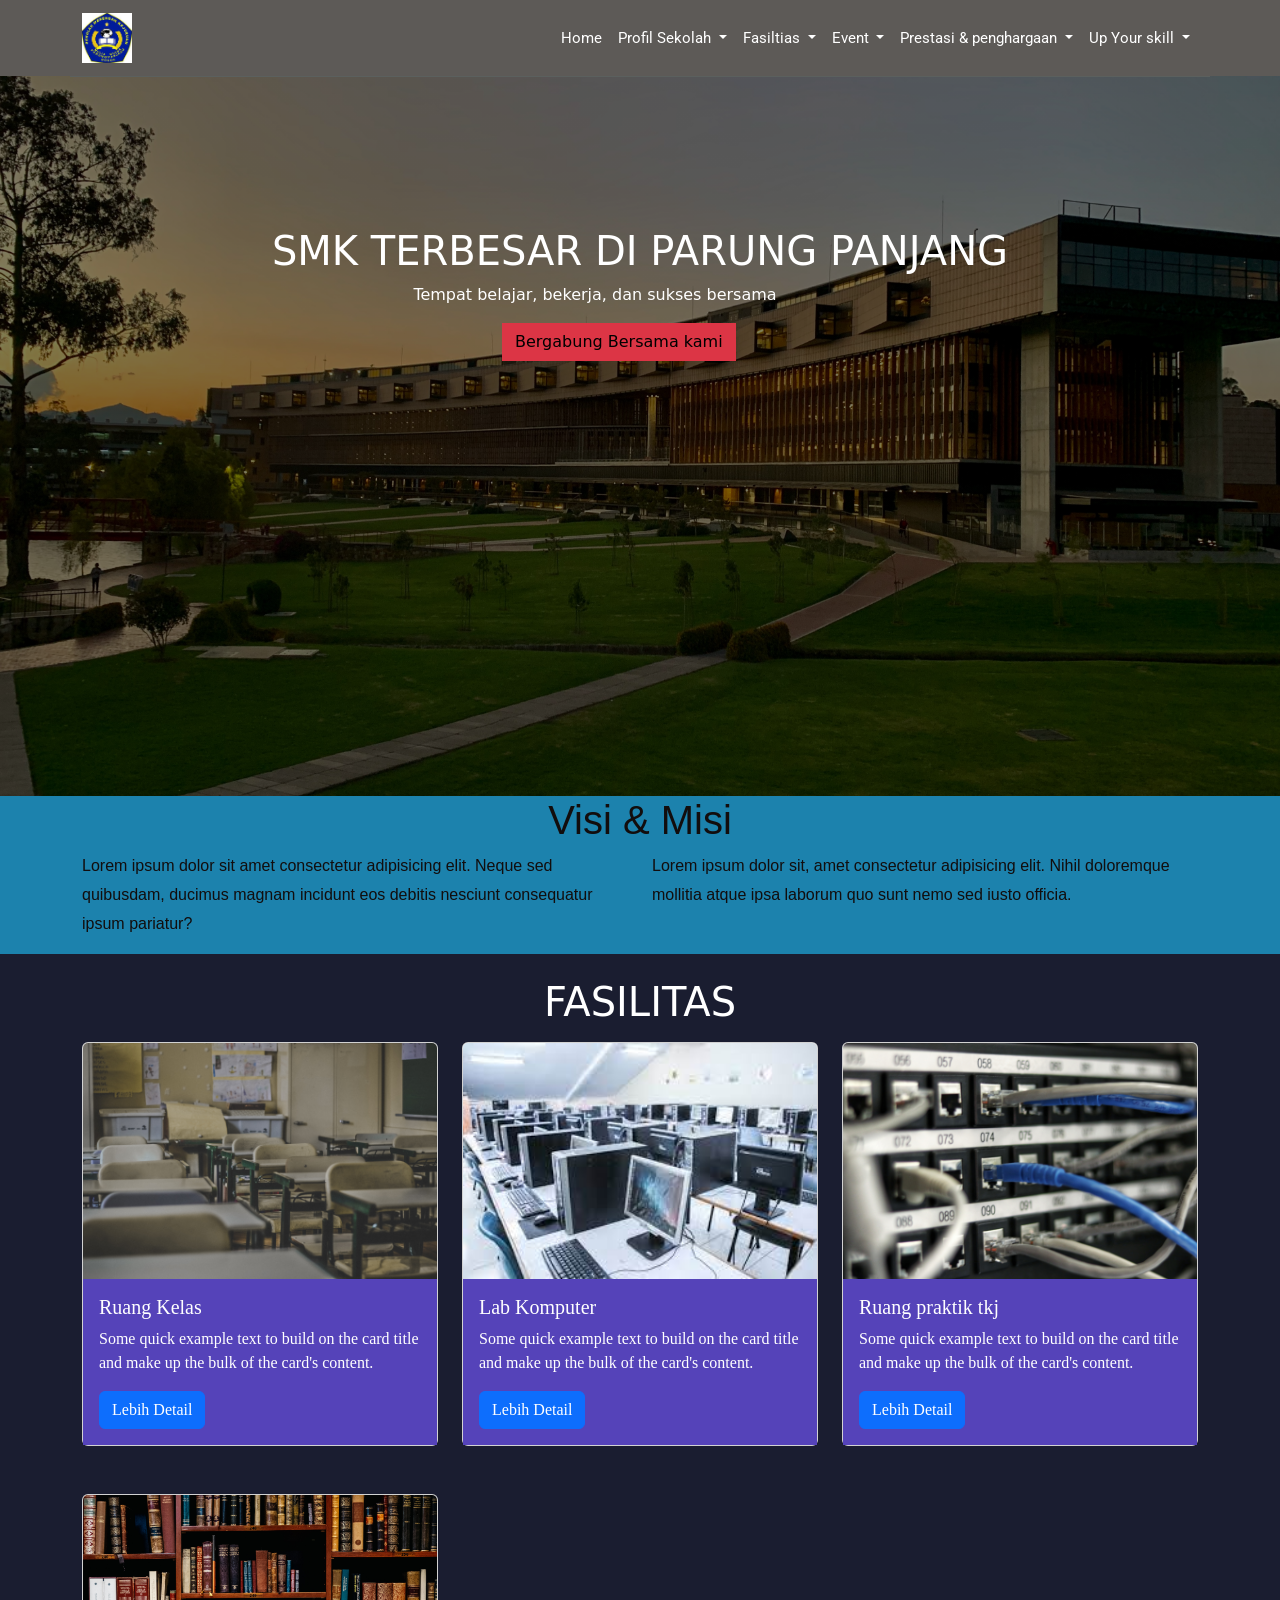
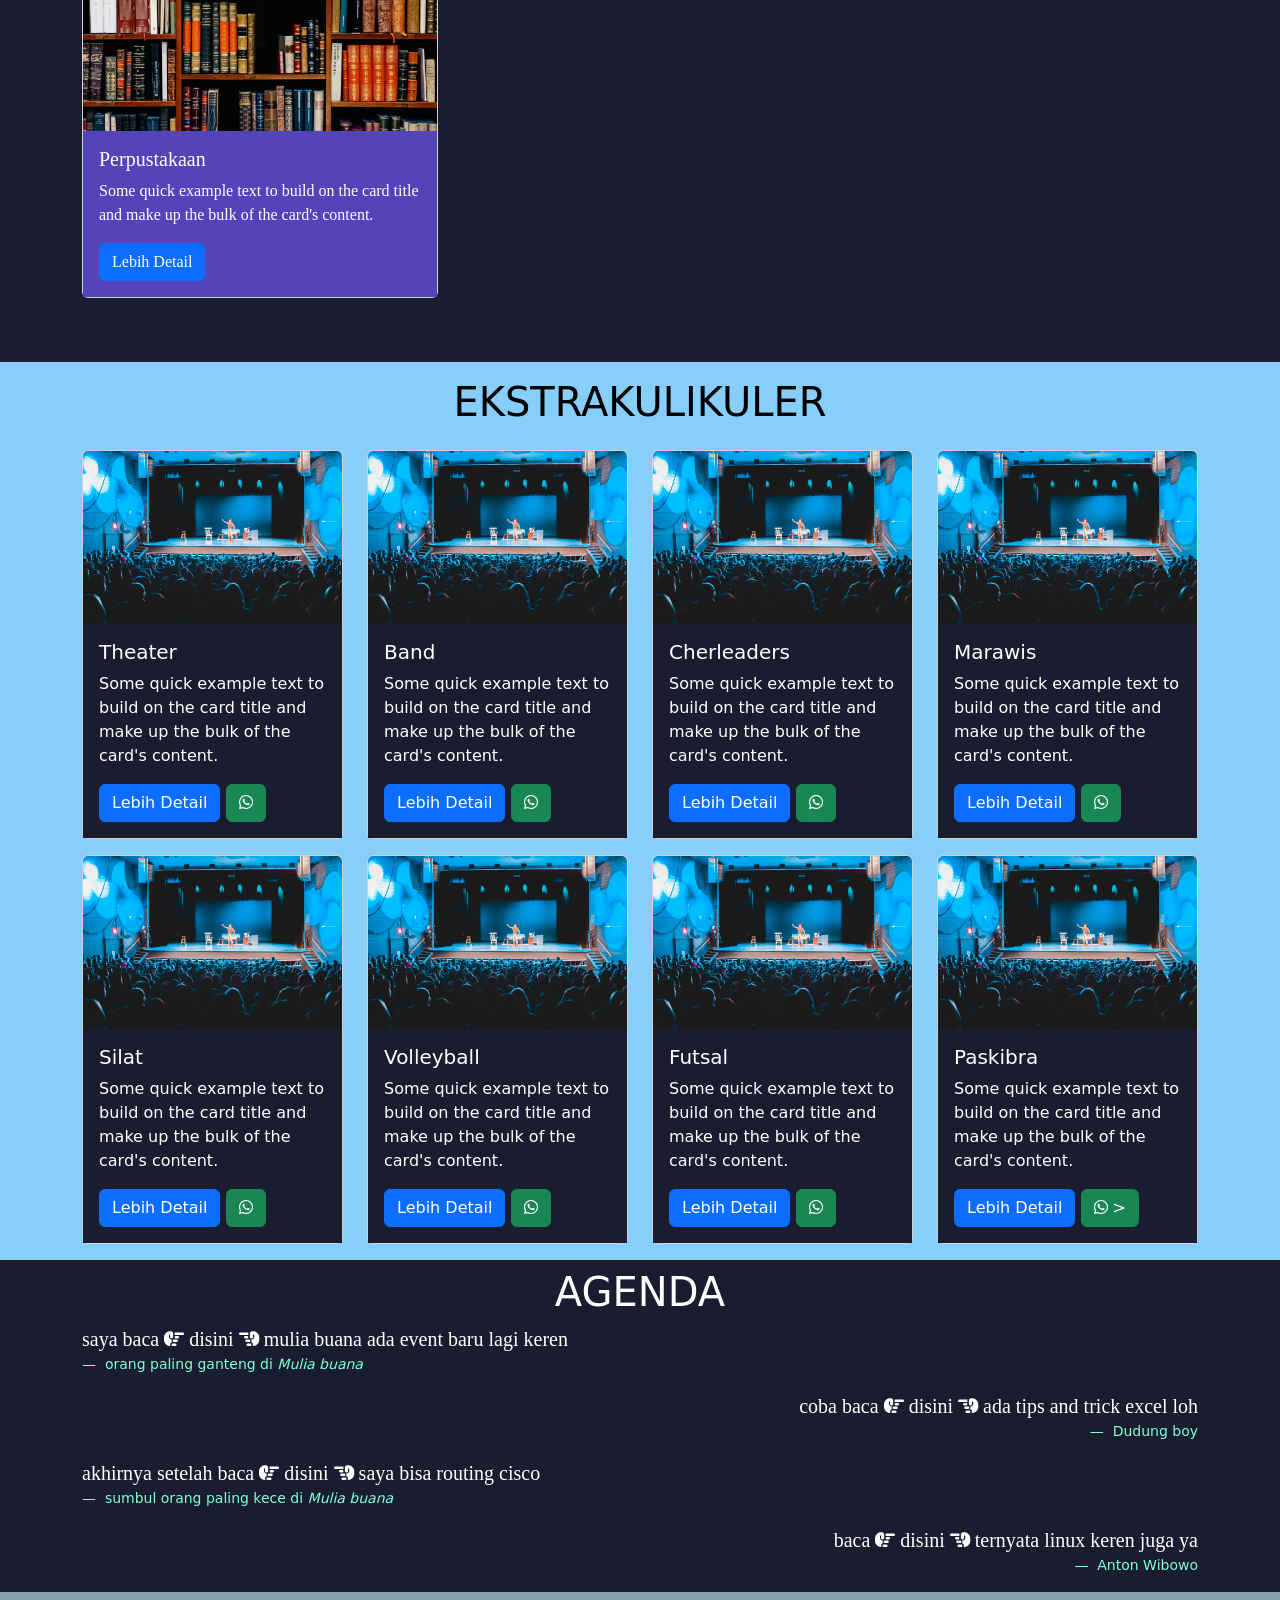
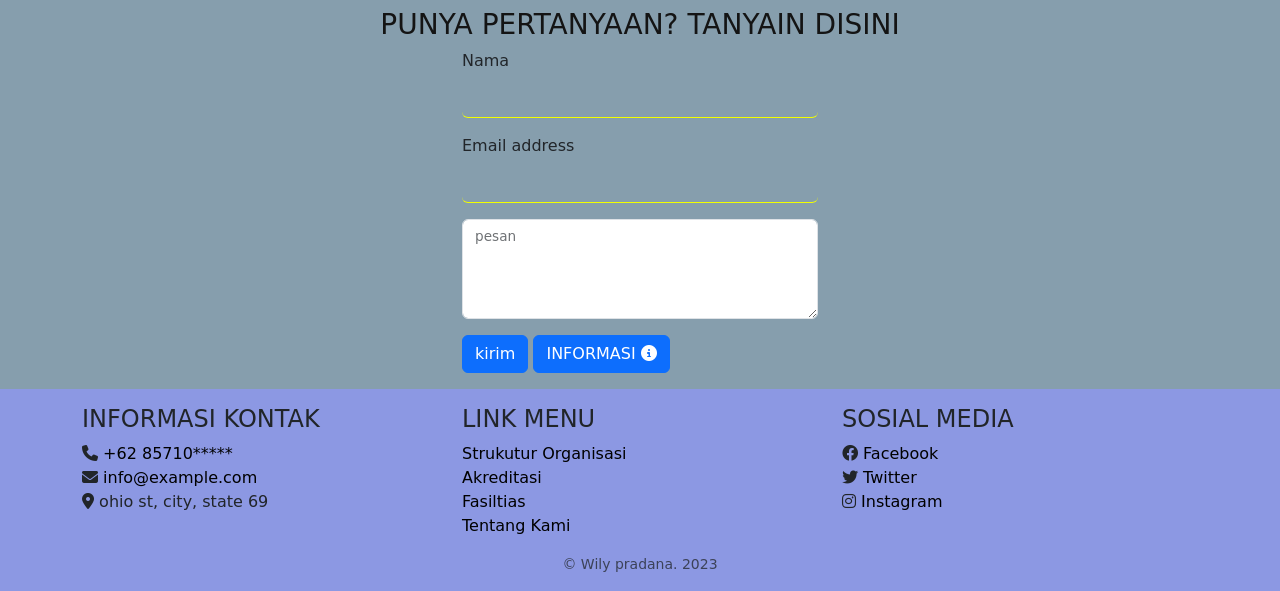
==== html/index.html @ bdd9d616 "first commit" ====
<!DOCTYPE html>
<html lang="en">
  <head>
    <meta charset="utf-8" />
    <meta name="viewport" content="width=device-width, initial-scale=1" />
    <link rel="stylesheet" href="../" />
    <link
      rel="stylesheet"
      href="../css/fontawesome-free-6.2.1-web/css/all.min.css"
    />
    <script
      src="https://cdn.jsdelivr.net/npm/bootstrap@5.3.0-alpha1/dist/js/bootstrap.bundle.min.js"
      integrity="sha384-w76AqPfDkMBDXo30jS1Sgez6pr3x5MlQ1ZAGC+nuZB+EYdgRZgiwxhTBTkF7CXvN"
      crossorigin="anonymous"
    ></script>
    <link
    href="https://cdn.jsdelivr.net/npm/bootstrap@5.3.0-alpha1/dist/css/bootstrap.min.css"
    rel="stylesheet"
    integrity="sha384-GLhlTQ8iRABdZLl6O3oVMWSktQOp6b7In1Zl3/Jr59b6EGGoI1aFkw7cmDA6j6gD"
    crossorigin="anonymous"
  />
  <link rel="stylesheet" href="../css/index.css" />
 <link rel="shortcut icon" href="../eskul/logo.jpeg" type="image/x-icon">
    <title>SMK Mulia Buana</title>

  </head>
  <body>
    <nav
      class="navbar navbar-expand-lg"
      style="background-color: rgb(93, 90, 87)"
    >
      <div class="container">
        <a class="navbar-brand" href="#">
          <img src="../eskul/logo.jpeg" alt="" />
        </a>
        <button
          class="navbar-toggler"
          type="button"
          data-bs-toggle="collapse"
          data-bs-target="#navbarSupportedContent"
          aria-controls="navbarSupportedContent"
          aria-expanded="false"
          aria-label="Toggle navigation"
        >
          <span class="navbar-toggler-icon"></span>
        </button>
        <div class="collapse navbar-collapse" id="navbarSupportedContent">
          <ul class="navbar-nav ms-auto mb-2 mb-lg-0">
            <li class="nav-item">
              <a
                class="nav-link active"
                aria-current="page"
                href="#"
                style="color: rgb(255, 255, 255)"
                >Home</a
              >
            </li>
            <li class="nav-item dropdown" s>
              <a
                class="nav-link dropdown-toggle"
                href="#"
                role="button"
                data-bs-toggle="dropdown"
                aria-expanded="false"
              >
                Profil Sekolah
              </a>
              <ul class="dropdown-menu">
                <li><a class="dropdown-item" href="sejarah.html">Sejarah</a></li>
                <li><a class="dropdown-item" href="visimisi.html">Visi Dan Misi</a></li>
                <li>
                  <a class="dropdown-item" href="demo.html">Struktur Organisasi</a>
                </li>
                <li>
                  <a class="dropdown-item" href="demo.html">Akreditasi</a>
                </li>
              </ul>
            </li>
            <li class="nav-item dropdown">
              <a
                class="nav-link dropdown-toggle"
                href="#"
                role="button"
                data-bs-toggle="dropdown"
                aria-expanded="false"
              >
                Fasiltias
              </a>
              <ul class="dropdown-menu">
                <li><a class="dropdown-item" href="sejarah.html">Ruang Kelas</a></li>
                <li><a class="dropdown-item" href="demo.html">Laboratorium</a></li>
                <li><a class="dropdown-item" href="demo.html">Perpustakaan</a></li>
              </ul>
            </li>
            <li class="nav-item dropdown">
              <a
                class="nav-link dropdown-toggle"
                href="#"
                role="button"
                data-bs-toggle="dropdown"
                aria-expanded="false"
              >
                Event
              </a>
              <ul class="dropdown-menu">
                <li><a class="dropdown-item" href="demo.html">Agenda</a></li>
                <li><a class="dropdown-item" href="demo.html">Galeri</a></li>
              </ul>
            </li>
            <li class="nav-item dropdown">
              <a
                class="nav-link dropdown-toggle"
                href="#"
                role="button"
                data-bs-toggle="dropdown"
                aria-expanded="false"
              >
                Prestasi & penghargaan
              </a>
              <ul class="dropdown-menu">
                <li><a class="dropdown-item" href="eskul.html">Ekstrakulikuler</a></li>
                <li><a class="dropdown-item" href="demo.html">trophy</a></li>
              </ul>
            </li>

            <li class="nav-item dropdown">
              <a
                class="nav-link dropdown-toggle"
                href="#"
                role="button"
                data-bs-toggle="dropdown"
                aria-expanded="false"
              >
                Up Your skill
              </a>
              <ul class="dropdown-menu">
                <li><a class="dropdown-item" href="demo.html">Akuntasi</a></li>
                <li><a class="dropdown-item" href="demo.html">OTKP</a></li>
                <li><a class="dropdown-item" href="demo.html">TKJ</a></li>
                <li><a class="dropdown-item" href="demo.html">TAV</a></li>
              </ul>
            </li>
          </ul>
        </div>
      </div>
    </nav>
    <!-- akhir navbar -->
    <!-- awal banner -->
    <div class="container-fluid utamaBanner">
      <div class="container kontenBanner">
        <h1 class="text-center">SMK TERBESAR DI PARUNG PANJANG</h1>

        <p class="text-center">Tempat belajar, bekerja, dan sukses bersama</p>
        <button type="button" class="btn btn-danger">
          Bergabung Bersama kami
        </button>
      </div>
    </div>
    <!-- akhir banner -->
<!-- awal visi misi -->
<div class="container-fluid visi">
  <div class="container">
 <div class="row text-center">
  <div class="col">
    <h1>Visi & Misi</h1>
  </div>
 </div>
 <div class="row">
  <div class="col misi"><p>Lorem ipsum dolor sit amet consectetur adipisicing elit. Neque sed quibusdam, ducimus magnam incidunt eos debitis nesciunt consequatur ipsum pariatur?</p></div>
  <div class="col misi">Lorem ipsum dolor sit, amet consectetur adipisicing elit. Nihil doloremque mollitia atque ipsa laborum quo sunt nemo sed iusto officia.</div>
 </div>
</div>
</div>
<!-- akhir visi misi -->
    <!-- fasilitas -->
    <div class="container-fluid fasilitas py-3" id="fasilitas">
      <h1 class="text-center p-2" style="color: white">FASILITAS</h1>
      <div class="container kartu">
        <div class="row">
          <div class="col-lg-4 mb-5">
            <div class="card kanan">
              <img src="../img/fasilitas/kelas.jpg" class="card-img-top" alt="..." />
              <div class="card-body">
                <h5 class="card-title">Ruang Kelas</h5>
                <p class="card-text">
                  Some quick example text to build on the card title and make up
                  the bulk of the card's content.
                </p>
                <a href="#" class="btn btn-primary">Lebih Detail</a>
              </div>
            </div>
          </div>
          <div class="col-lg-4 mb-5">
            <div class="card tengah">
              <img src="../img/fasilitas/lab.jpeg" class="card-img-top" alt="..." />
              <div class="card-body">
                <h5 class="card-title">Lab Komputer</h5>
                <p class="card-text">
                  Some quick example text to build on the card title and make up
                  the bulk of the card's content.
                </p>
                <a href="#" class="btn btn-primary">Lebih Detail</a>
              </div>
            </div>
          </div>
          <div class="col-lg-4 mb-5">
            <div class="card kiri">
              <img src="../img/fasilitas/server.jpg" class="card-img-top" alt="..." />
              <div class="card-body">
                <h5 class="card-title">Ruang praktik tkj</h5>
                <p class="card-text">
                  Some quick example text to build on the card title and make up
                  the bulk of the card's content.
                </p>
                <a href="#" class="btn btn-primary">Lebih Detail</a>
              </div>
            </div>
          </div>
          <div class="col-lg-4 mb-5">
            <div class="card kiri">
              <img src="../img/fasilitas/perpus.jpg" class="card-img-top" alt="..." />
              <div class="card-body">
                <h5 class="card-title">Perpustakaan</h5>
                <p class="card-text">
                  Some quick example text to build on the card title and make up
                  the bulk of the card's content.
                </p>
                <a href="#" class="btn btn-primary">Lebih Detail</a>
              </div>
            </div>
          </div>
        </div>
      </div>
    </div>
    <!-- akhir fasilitas -->

    <!-- awal eskul -->
    <div class="container-fluid eskul py-3">
      <h1 class="text-center";>EKSTRAKULIKULER</h1>
      <div class="container">
        <div class="row">
          <div class="col-lg-3 col-sm-2 mt-3 ">
            <div class="card">
              <img src="../eskul/theater.jpg" class="card-img-top" alt="..." />
              <div class="card-body">
                <h5 class="card-title">Theater</h5>
                <p class="card-text">
                  Some quick example text to build on the card title and make up
                  the bulk of the card's content.
                </p>
                <a href="#" class="btn btn-primary">Lebih Detail</a>
                <a href="#" class="btn btn-success"
                  ><i class="fa-brands fa-whatsapp"></i
                ></a>
              </div>
            </div>
          </div>
          <div class="col-lg-3 col-sm-2 mt-3 ">
            <div class="card">
              <img src="../eskul/theater.jpg" class="card-img-top" alt="..." />
              <div class="card-body">
                <h5 class="card-title">Band</h5>
                <p class="card-text">
                  Some quick example text to build on the card title and make up
                  the bulk of the card's content.
                </p>
                <a href="#" class="btn btn-primary">Lebih Detail</a>
                <a href="#" class="btn btn-success"
                  ><i class="fa-brands fa-whatsapp"></i
                ></a>
              </div>
            </div>
          </div>
          <div class="col-lg-3 col-sm-2 mt-3 ">
            <div class="card">
              <img src="../eskul/theater.jpg" class="card-img-top" alt="..." />
              <div class="card-body">
                <h5 class="card-title">Cherleaders</h5>
                <p class="card-text">
                  Some quick example text to build on the card title and make up
                  the bulk of the card's content.
                </p>
                <a href="#" class="btn btn-primary">Lebih Detail</a>
                <a href="#" class="btn btn-success"
                  ><i class="fa-brands fa-whatsapp"></i
                ></a>
              </div>
            </div>
          </div>
          <div class="col-lg-3 col-sm-2 mt-3 ">
            <div class="card">
              <img src="../eskul/theater.jpg" class="card-img-top" alt="..." />
              <div class="card-body">
                <h5 class="card-title">Marawis</h5>
                <p class="card-text">
                  Some quick example text to build on the card title and make up
                  the bulk of the card's content.
                </p>
                <a href="#" class="btn btn-primary">Lebih Detail</a>
                <a href="#" class="btn btn-success"
                  ><i class="fa-brands fa-whatsapp"></i
                ></a>
              </div>
            </div>
          </div>
          <div class="col-lg-3 mt-3 ">
            <div class="card ilang">
              <img src="../eskul/theater.jpg" class="card-img-top" alt="..." />
              <div class="card-body">
                <h5 class="card-title">Silat</h5>
                <p class="card-text">
                  Some quick example text to build on the card title and make up
                  the bulk of the card's content.
                </p>
                <a href="#" class="btn btn-primary">Lebih Detail</a>
                <a href="#" class="btn btn-success"
                  ><i class="fa-brands fa-whatsapp"></i
                ></a>
              </div>
            </div>
          </div>
          <div class="col-lg-3 mt-3 ">
            <div class="card ilang">
              <img src="../eskul/theater.jpg" class="card-img-top" alt="..." />
              <div class="card-body">
                <h5 class="card-title">Volleyball</h5>
                <p class="card-text">
                  Some quick example text to build on the card title and make up
                  the bulk of the card's content.
                </p>
                <a href="#" class="btn btn-primary">Lebih Detail</a>
                <a href="#" class="btn btn-success"
                  ><i class="fa-brands fa-whatsapp"></i
                ></a>
              </div>
            </div>
          </div>
          <div class="col-lg-3 mt-3 ">
            <div class="card ilang">
              <img src="../eskul/theater.jpg" class="card-img-top" alt="..." />
              <div class="card-body">
                <h5 class="card-title">Futsal</h5>
                <p class="card-text">
                  Some quick example text to build on the card title and make up
                  the bulk of the card's content.
                </p>
                <a href="#" class="btn btn-primary">Lebih Detail</a>
                <a href="#" class="btn btn-success"
                  ><i class="fa-brands fa-whatsapp"></i
                ></a>
              </div>
            </div>
          </div>
          <div class="col-lg-3 mt-3 ">
            <div class="card ilang">
              <img src="../eskul/theater.jpg" class="card-img-top" alt="..." />
              <div class="card-body">
                <h5 class="card-title">Paskibra</h5>
                <p class="card-text">
                  Some quick example text to build on the card title and make up
                  the bulk of the card's content.
                </p>
                <a href="#" class="btn btn-primary">Lebih Detail</a>
                <a href="#" class="btn btn-success"
                  ><i class="fa-brands fa-whatsapp"></i>
                ></a>
              </div>
            </div>
          </div>
        </div>
      </div>
      <a href="#" class="btn btn-warning ada">Lebih Lengkap</a>
    </div>
    <!--akhir eskul  -->
    <!-- awal berita -->
    <div class="container-fluid berita pt-2">
      <h1 class="text-center">AGENDA</h1>
      <div class="container">
        <div class="row">
          <div class="col-lg-12">
            <figure>
              <blockquote class="blockquote">
                <p>saya baca <i class="fa-solid fa-hand-point-right"></i> <span class="disini"><a href="#">disini</a></span> <i class="fa-solid fa-hand-point-left"></i> mulia buana ada event baru lagi keren</p>
              </blockquote>
              <figcaption class="blockquote-footer">
                orang paling ganteng di <cite title="Source Title"> Mulia buana</cite>
              </figcaption>
            </figure>
          </div>
          <div class="col-lg-12 text-end">
            <figure>
              <blockquote class="blockquote">
                <p>coba baca <i class="fa-solid fa-hand-point-right"></i> <span class="disini"><a href="#">disini</a></span> <i class="fa-solid fa-hand-point-left"></i> ada tips and trick excel loh</p>
              </blockquote>
              <figcaption class="blockquote-footer">
                Dudung boy <cite title="Source Title"> </cite>
              </figcaption>
            </figure>
          </div>
          <div class="col-lg-12">
            <figure>
              <blockquote class="blockquote">
                <p>akhirnya setelah baca <i class="fa-solid fa-hand-point-right"></i> <span class="disini"><a href="#">disini</a></span> <i class="fa-solid fa-hand-point-left"></i> saya bisa routing cisco</p>
              </blockquote>
              <figcaption class="blockquote-footer">
                sumbul orang paling kece di<cite title="Source Title"> Mulia buana</cite>
              </figcaption>
            </figure>
          </div>
          <div class="col-lg-12 text-end">
            <figure>
              <blockquote class="blockquote">
                <p>baca <i class="fa-solid fa-hand-point-right"></i> <span class="disini"><a href="#">disini</a></span> <i class="fa-solid fa-hand-point-left"></i> ternyata linux keren juga ya</p>
              </blockquote>
              <figcaption class="blockquote-footer">
                Anton Wibowo <cite title="Source Title"></cite>
              </figcaption>
            </figure>
          </div>
        </div> 
      </div>
      </div>
    </div>
    <!-- akhir berita -->
    <!-- awal form -->
    <div class="container-fluid kontak py-3">
      <h3 class="text-center">PUNYA PERTANYAAN? TANYAIN DISINI</h3>
      
      <div class="container isikontak">
        <div class="row">
          <div class="col-lg">
            <div class="alert alert-warning alert-dismissible fade show d-none my-alert" role="alert">
  <strong>Terima kasih!</strong> pesan sudah terkirim.
  <button type="button" class="btn-close" data-bs-dismiss="alert" aria-label="Close"></button>
</div>
          </div>
        </div>
        <div class="row">
          <div class="col-lg-4 m-auto">
            <form name="cs-contact-form">
              <div class="mb-3 field-nama">
                <label for="exampleInputnama" class="form-label">Nama</label>
                <input type="text" class="form-control " id="exampleInputname" aria-describedby="name" name="nama">
              </div>
              <div class="mb-3 field-nama">
                <label for="exampleInputEmail1" class="form-label">Email address</label>
                <input type="email" class="form-control" id="exampleInputEmail1" aria-describedby="emailHelp" name="email">
              </div>
              <div class="mb-3">
                <div class="form-floating">
                  <textarea class="form-control" id="floatingTextarea2" style="height: 100px" name="pesan"></textarea>
                  <label for="floatingTextarea2">pesan</label>
                </div>
                </div>
                <button class="btn btn-primary btn-kirim" type="submit">kirim</button>
                <button class="btn btn-primary btn-loading d-none" type="button" disabled>
                  Loading...
                  <span class="spinner-border spinner-border-sm" role="status" aria-hidden="true"></span>
                </button>
                <!-- Button trigger modal -->
<button type="button" class="btn btn-primary" data-bs-toggle="modal" data-bs-target="#exampleModal">
  INFORMASI <i class="fa-solid fa-circle-info"></i>
</button>

<!-- Modal -->
<div class="modal fade" id="exampleModal" tabindex="-1" aria-labelledby="exampleModalLabel" aria-hidden="true">
  <div class="modal-dialog">
    <div class="modal-content">
      <div class="modal-header">
        <h1 class="modal-title fs-5" id="exampleModalLabel">Informasi</h1>
        <button type="button" class="btn-close" data-bs-dismiss="modal" aria-label="Close"></button>
      </div>
      <div class="modal-body">
        <ul class="list-group list-group-flush">
          <li class="list-group-item">TANYAKAN DENGAN JELAS TANPA RAGU</li>
          <li class="list-group-item">JIKA MEMPUNYAI MASALAH JELASKAN DENGAN JELAS</li>
          <li class="list-group-item">CANTUMKAN EMAIL DENGAN JELAS KARENA JAWABAN AKAN DIKIRIM VIA EMAIL</li>
          <li class="list-group-item">JAM KERJA 24 JAM</li>
          <li class="list-group-item">SIAPA YANG MENJAWAB?OSIS</li>
        </ul>
      </div>
      <div class="modal-footer">
        <button type="button" class="btn btn-secondary" data-bs-dismiss="modal">Close</button>
        
      </div>
    </div>
  </div>
</div>
            </form>
          </div>
        </div>
      </div>
    </div>
    <!-- akhir form -->
    <!-- footer -->
    <footer class="py-3 kaki" >
      <div class="container footer">
        <div class="row">
          <div class="col-md-4">
            <h4 class="text-uppercase">Informasi Kontak</h4>
            <ul class="list-unstyled">
              <li>
                <i class="fas fa-phone"></i>
                <a href="tel:+1234567890">+62 85710*****</a>
              </li>
              <li>
                <i class="fas fa-envelope"></i>
                <a href="mailto:info@example.com">info@example.com</a>
              </li>
              <li>
                <i class="fas fa-map-marker-alt"></i>
                ohio st, city, state 69
              </li>
            </ul>
          </div>
          <div class="col-md-4">
            <h4 class="text-uppercase">Link Menu</h4>
            <ul class="list-unstyled">
              <li>
                <a href="#">Strukutur Organisasi</a>
              </li>
              <li>
                <a href="#">Akreditasi</a>
              </li>
              <li>
                <a href="#fasilitas">Fasiltias</a>
              </li>
              <li>
                <a href="#">Tentang Kami</a>
              </li>
            </ul>
          </div>
          <div class="col-md-4">
            <h4 class="text-uppercase">Sosial Media</h4>
            <ul class="list-unstyled">
              <li>
                <i class="fab fa-facebook"></i>
                <a href="#">
                   Facebook
                </a>
              </li>
              <li>
                <i class="fab fa-twitter"></i>
                <a href="#">
                   Twitter
                </a>
              </li>
              <li>
                <i class="fab fa-instagram"></i>
                <a href="#">
                   Instagram
                </a>
              </li>
            </ul>
          </div>
        </div>
        <div class="text-center">
          <p class="text-muted small mb-0">&copy; Wily pradana. 2023 </p>
        </div>
      </div>
    </footer>
    
    <!-- akhir footer -->

    <!-- script -->
    <script>
      const btnKirim = document.querySelector('.btn-kirim');
      const btnLoading= document.querySelector('.btn-loading');
      const myAlert = document.querySelector('.my-alert')
      const scriptURL = 'https://script.google.com/macros/s/AKfycbx3Kx2Z2QtLa54WOwUj-hLUmAyxTXvFwgtzFiAGGjcuD3e1a_w65rH3fxmzep7qJ-mSJg/exec'
      const form = document.forms['cs-contact-form']
    
      form.addEventListener('submit', e => {
        e.preventDefault()
        // ketika tombol submit di klik
        // tampilkan tombol loading hilangkan tombol kirim
        btnLoading.classList.toggle('d-none');
        btnKirim.classList.toggle('d-none');

        fetch(scriptURL, { method: 'POST', body: new FormData(form)})
          .then(response => {
            btnLoading.classList.toggle('d-none');
        btnKirim.classList.toggle('d-none');
        // tampilkan alert
        myAlert.classList.toggle('d-none');
        form.reset();
            console.log('Success!', response)
          })
          .catch(error => console.error('Error!', error.message))
      })


    </script>
    <!-- akhir script -->
  </body>
</html>
---- css/index.css ----
@import url("https://fonts.googleapis.com/css2?family=Roboto:wght@300&display=swap");
@keyframes kanan {
  0%,
  100% {
    transform: translateY(0) rotate(0);
    transform-origin: 50% 50%;
  }

  15% {
    transform: translateY(-30px) rotate(6deg);
  }

  30% {
    transform: translateY(15px) rotate(-6deg);
  }

  45% {
    transform: translateY(-15px) rotate(3.6deg);
  }

  60% {
    transform: translateY(9px) rotate(-2.4deg);
  }

  75% {
    transform: translateY(-6px) rotate(1.2deg);
  }
}
@keyframes kiri {
  0%,
  100% {
    transform: translateY(0) rotate(0);
    transform-origin: 50% 50%;
  }

  15% {
    transform: translateY(-30px) rotate(-6deg);
  }

  30% {
    transform: translateY(15px) rotate(6deg);
  }

  45% {
    transform: translateY(-15px) rotate(-3.6deg);
  }

  60% {
    transform: translateY(9px) rotate(2.4deg);
  }

  75% {
    transform: translateY(-6px) rotate(-1.2deg);
  }
}

/* style */

.homeUtama h2 {
  font-family: "Aboreto", cursive;
  color: white;
  font-weight: 200;
  font-size: 30px;
}
.homeUtama h1 {
  font-family: "Aboreto", cursive;
  color: rgb(255, 255, 255);
}

.navbar-brand img {
  width: 50px;
  height: 50px;
}

.visi {
  background-color: #1c82ad;
  color: rgb(18, 13, 13);
  line-height: 1.8;
  font-family: "Oxygen", sans-serif;
}

.navbar {
  font-size: 15px;

  font-family: "Roboto", sans-serif;
}
.navbar ul li a {
  color: white;
}
.navbar .dropdown ul li a {
  color: rgb(255, 255, 255);
}
.navbar .dropdown ul li a:hover {
  color: rgb(36, 36, 36);
}
.utamaBanner {
  height: 80vh;
  background: linear-gradient(rgba(0, 0, 0, 0.5), rgba(0, 0, 0, 0.5)),
    url("../img/banner.jpg");
  background-repeat: no-repeat;
  background-size: cover;
  background-position: center;
}
.dropdown-menu {
  background-color: #5d5a57;
}

.kontenBanner {
  border: 1px rgb(91, 96, 94) solid;
  border-left: none;
  border-right: none;
  border-bottom: none;
  height: 50vh;
}
.kontenBanner h1 {
  color: white;
  margin-top: 150px;
}
.kontenBanner p {
  color: white;
  margin-right: 90px;
}
.kontenBanner .btn {
  color: rgb(0, 0, 0);
  border-radius: 0;
  margin-left: 420px;
}
.kontenBanner .btn:hover {
  color: rgb(255, 255, 255);
  border-radius: 0;
}
.kartu .card .card-body {
  background-color: #5543b9;
  color: white;
  font-family: "Aboreto", cursive;
}
.fasilitas {
  background-color: #1a1d30;
}
.kartu .card .card-body a:hover {
  background-color: rgb(84, 41, 124);
}
.eskul .ada {
  display: none;
}
.eskul {
  background-color: #87cefa;
}
.eskul h1 {
  color: black;
}
.eskul .card .card-body {
  background-color: #1a1d30;
  color: white;
}

.btn.btn-success:hover: {
  content: "WhatsApp";
}

.berita {
  background-color: #1a1d30;
}
.berita h1 {
  color: white;
}

.blockquote p {
  color: white;
  font-family: "Playfair Display", serif;
}
.blockquote .disini a {
  color: rgb(255, 255, 255);
  text-decoration: none;
}
.blockquote .disini a:hover {
  color: rgb(234, 8, 8);
}
.blockquote-footer {
  color: aquamarine;
}
.kontak {
  background-color: #869ead;
}
.kontak h3 {
  color: rgb(20, 20, 20);
}

.list-unstyled a {
  text-decoration: none;
  color: rgb(0, 0, 0);
}

.kontak .isikontak .field-nama input[type="text"] {
  background-color: transparent;
  outline: none;
  border: none;
  border-bottom: 1px solid rgb(242, 255, 0);
  background-color: none;
  font-weight: 700;
  transition: 0.2s;
}
.kontak .isikontak .field-nama input[type="text"]:active,
.kontak .isikontak .field-nama input[type="text"]:focus,
.kontak .isikontak .field-nama input[type="text"]:hover {
  outline: none;
  box-shadow: none;
  border-bottom-color: rgb(0, 0, 0);
}
.kontak .isikontak .field-nama input[type="email"] {
  background-color: transparent;
  outline: none;
  border: none;
  border-bottom: 1px solid rgb(242, 255, 0);
  background-color: none;
  font-weight: 700;
  transition: 0.2s;
}
.kontak .isikontak .field-nama input[type="email"]:active,
.kontak .isikontak .field-nama input[type="email"]:focus,
.kontak .isikontak .field-nama input[type="email"]:hover {
  outline: none;
  box-shadow: none;
  border-bottom-color: rgb(0, 0, 0);
}
.kaki {
  background-color: #8c98e3;
}
/* break point */
/* mobi */
@media only screen and (max-width: 576px) {
  .kontenBanner .btn {
    color: rgb(0, 0, 0);
    border-radius: 0;
    margin-left: 59px;
  }
  .kontenBanner .btn:hover {
    color: rgb(255, 255, 255);
    border-radius: 0;
  }
  .kontenBanner p {
    color: white;
    margin-right: 20px;
  }
  .utamaBanner {
    height: 50vh;
    background: linear-gradient(rgba(0, 0, 0, 0.5), rgba(0, 0, 0, 0.5)),
      url("../img/banner.jpg");
    background-repeat: no-repeat;
    background-size: cover;
    background-position: center;
  }
  .kontenBanner {
    margin-top: -70px;
    border: 1px rgb(91, 96, 94) solid;
    border-left: none;
    border-right: none;
    border-bottom: none;
    height: 50vh;
  }

  .eskul .ilang {
    display: none;
  }
  .eskul .ada {
    display: block;
  }
}
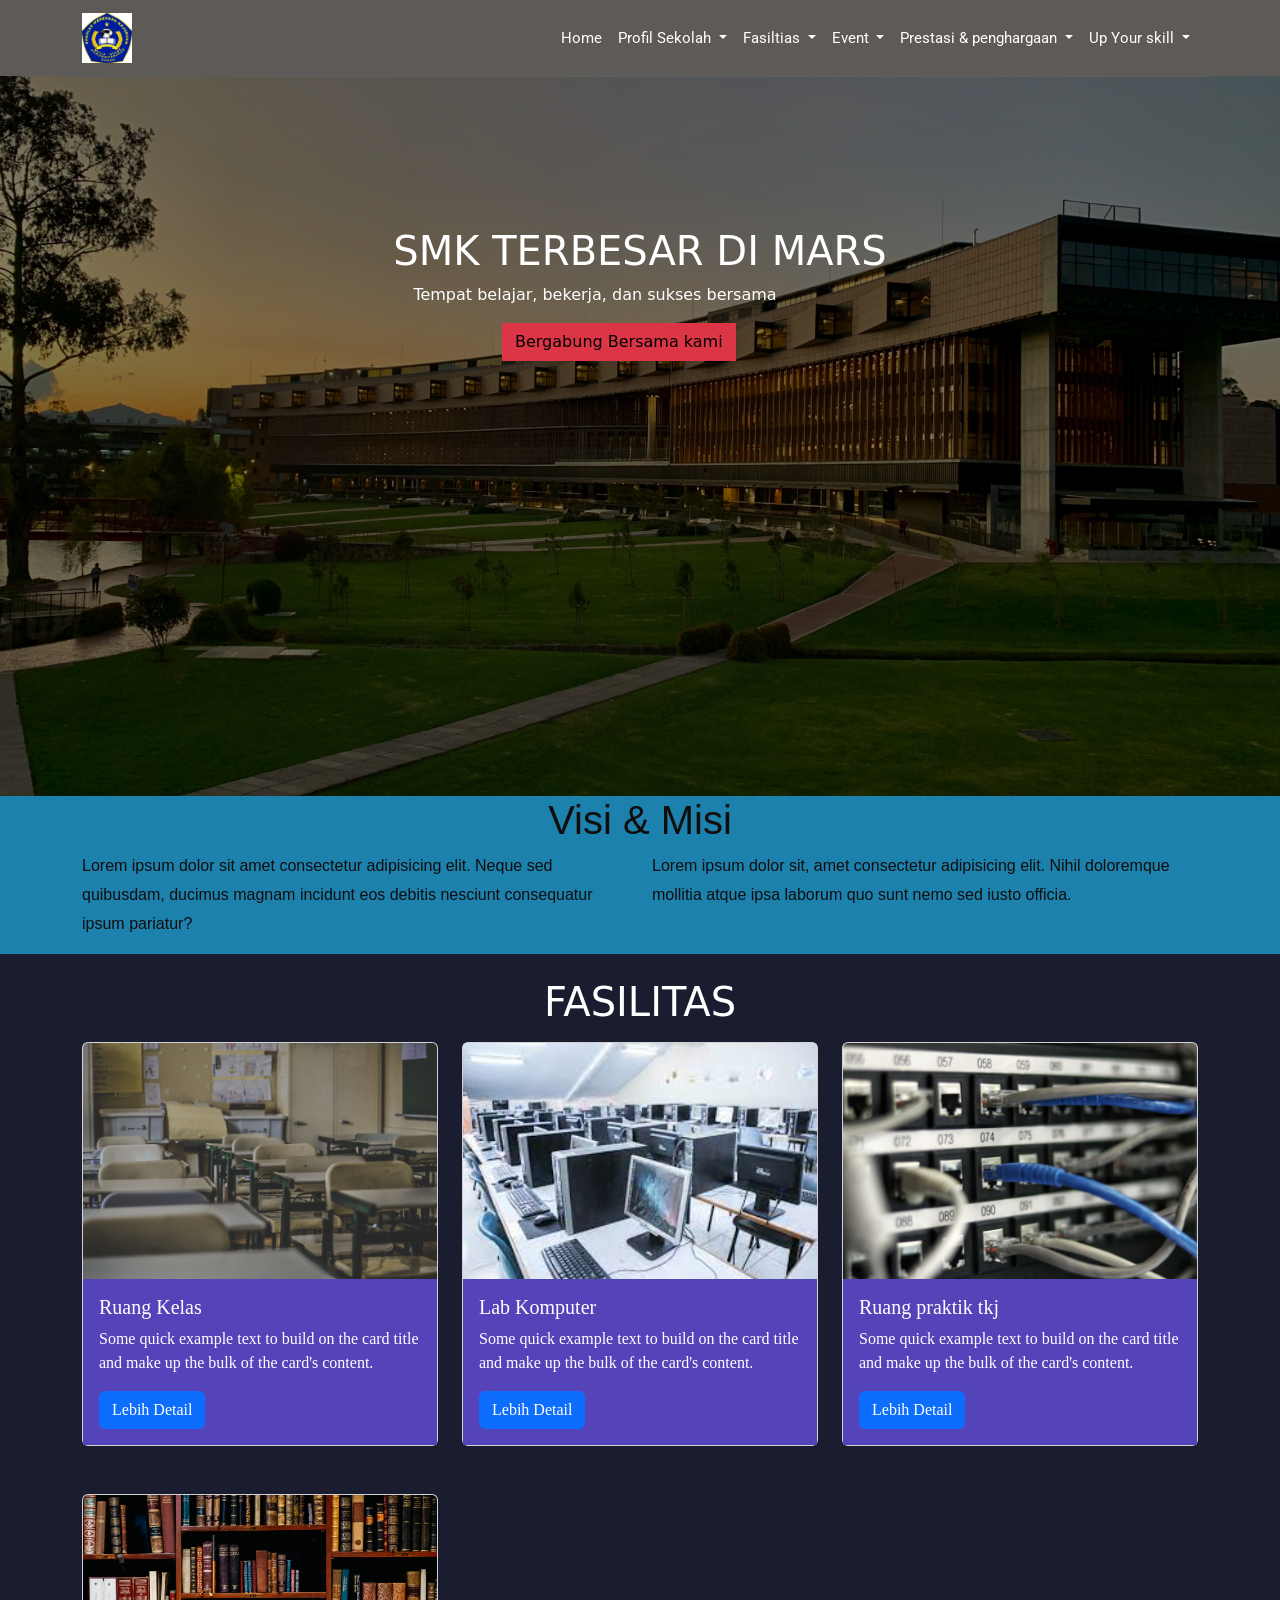
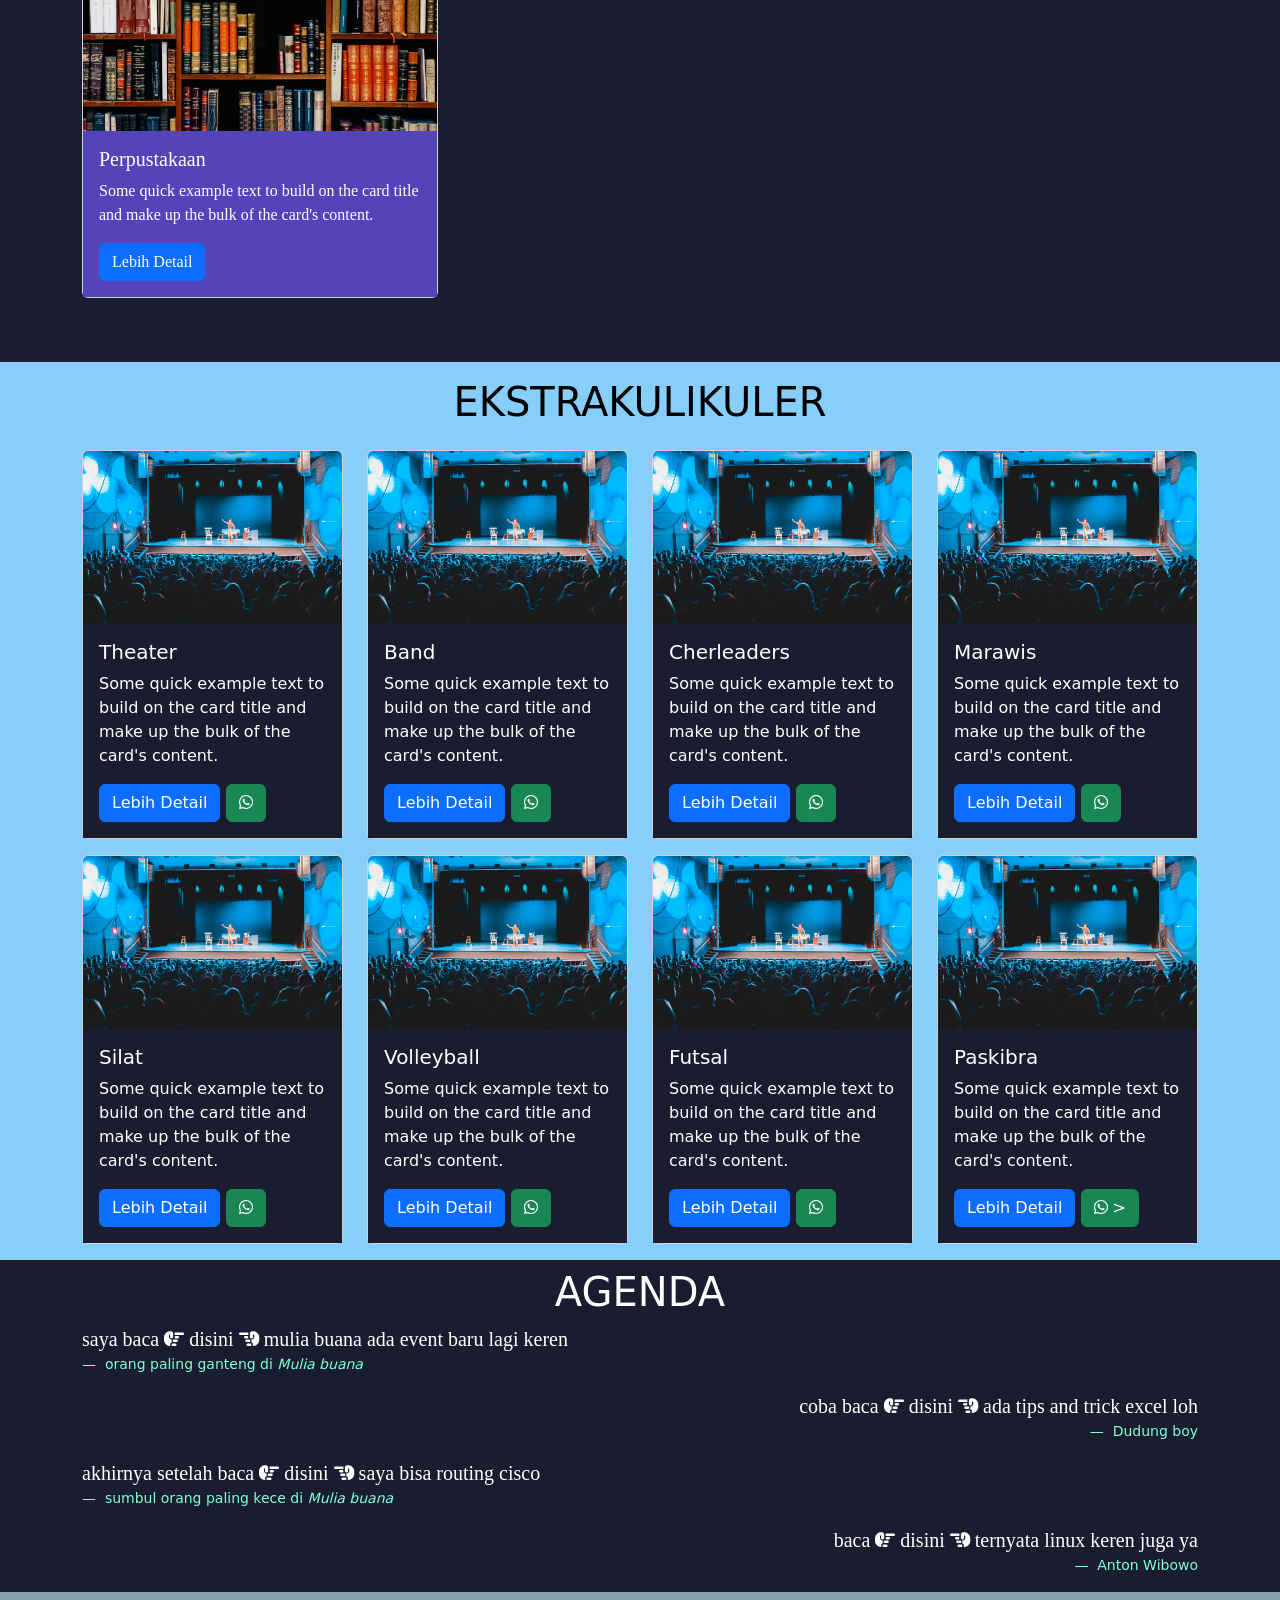
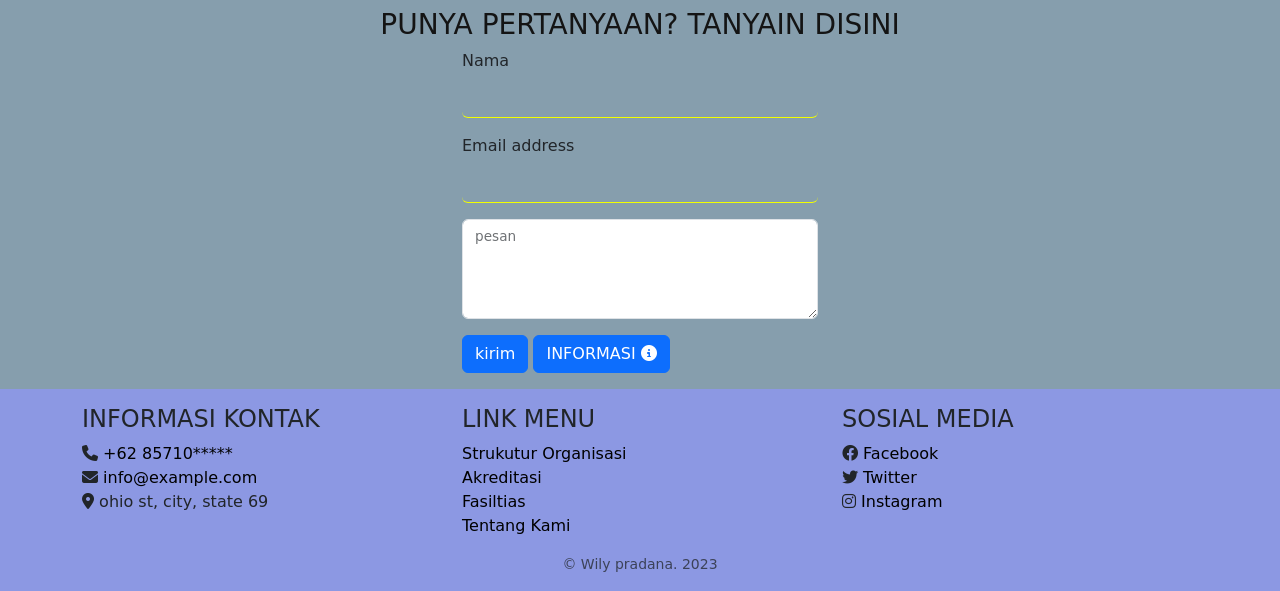
==== commit 95b44b52: "not fixed only changes" ====
--- a/html/index.html
+++ b/html/index.html
@@ -148,7 +148,7 @@
     <!-- awal banner -->
     <div class="container-fluid utamaBanner">
       <div class="container kontenBanner">
-        <h1 class="text-center">SMK TERBESAR DI PARUNG PANJANG</h1>
+        <h1 class="text-center">SMK TERBESAR DI MARS</h1>
 
         <p class="text-center">Tempat belajar, bekerja, dan sukses bersama</p>
         <button type="button" class="btn btn-danger">
@@ -369,7 +369,7 @@
           </div>
         </div>
       </div>
-      <a href="#" class="btn btn-warning ada">Lebih Lengkap</a>
+      <a href="../html/eskul.html" class="btn btn-warning ada">Lebih Lengkap</a>
     </div>
     <!--akhir eskul  -->
     <!-- awal berita -->
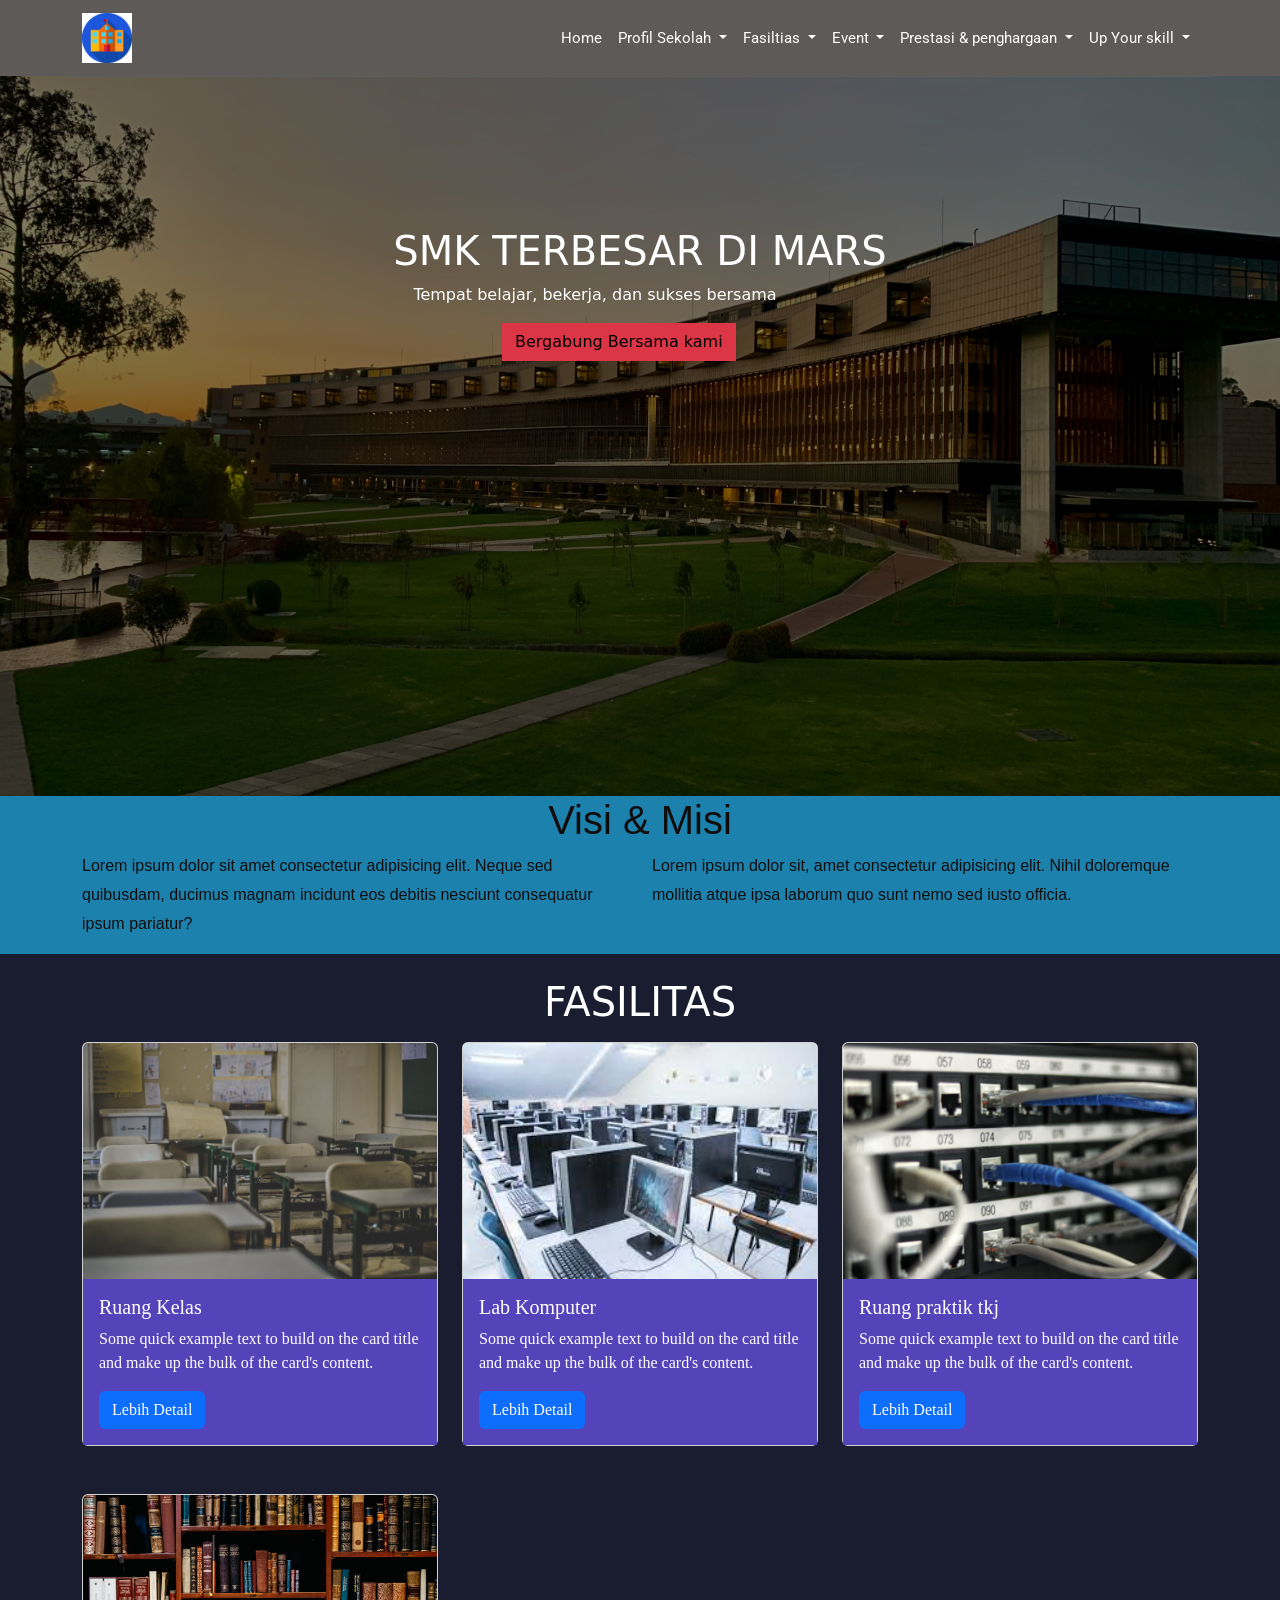
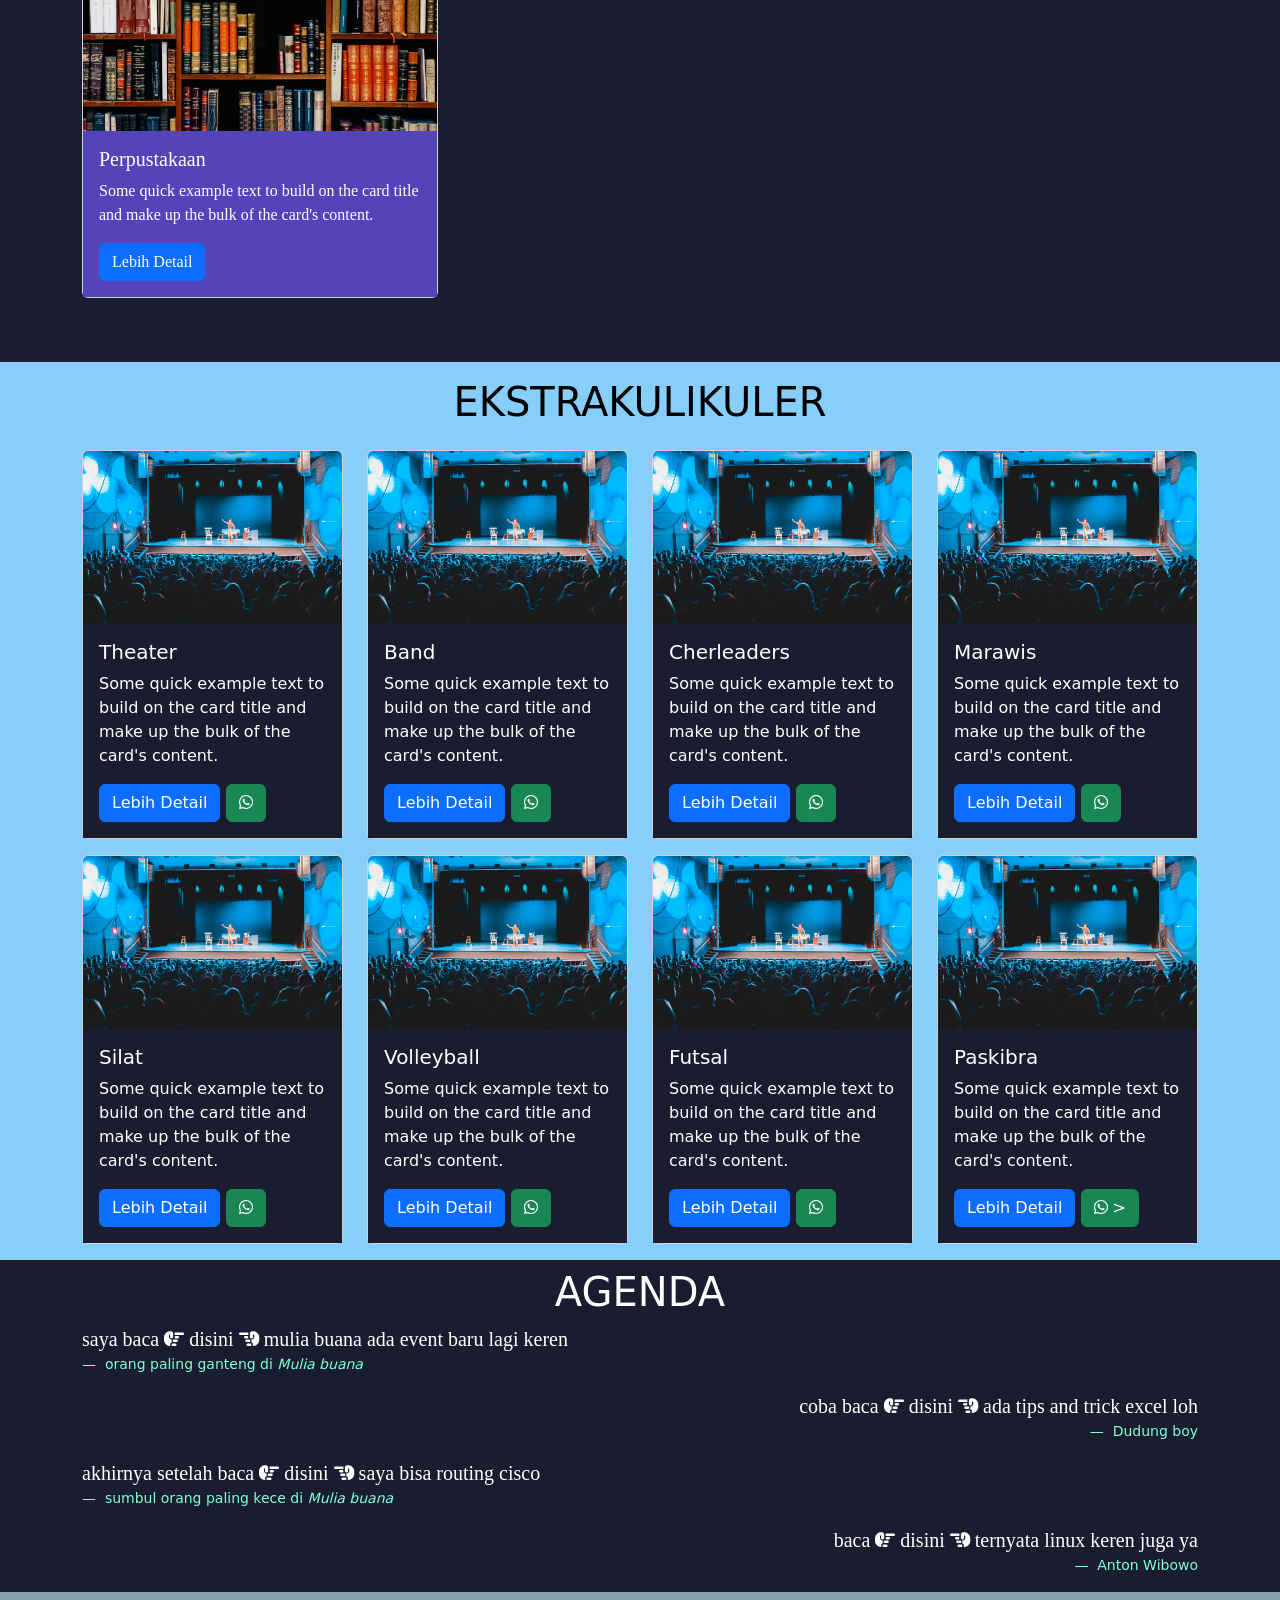
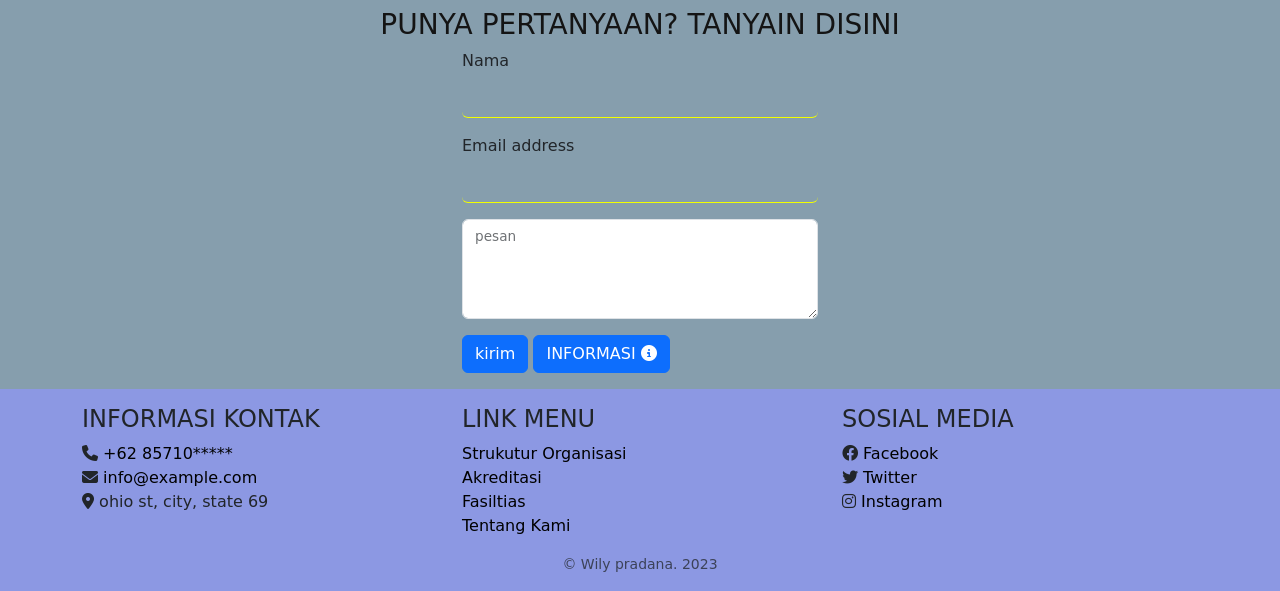
==== commit a85a50c4: "not fixed only changes" ====
--- a/html/index.html
+++ b/html/index.html
@@ -20,7 +20,7 @@
     crossorigin="anonymous"
   />
   <link rel="stylesheet" href="../css/index.css" />
- <link rel="shortcut icon" href="../eskul/logo.jpeg" type="image/x-icon">
+ <link rel="shortcut icon" href="../eskul/iconsekul.png" type="image/x-icon">
     <title>SMK Mulia Buana</title>
 
   </head>
@@ -31,7 +31,7 @@
     >
       <div class="container">
         <a class="navbar-brand" href="#">
-          <img src="../eskul/logo.jpeg" alt="" />
+          <img src="../eskul/iconsekul.png" alt="" />
         </a>
         <button
           class="navbar-toggler"
